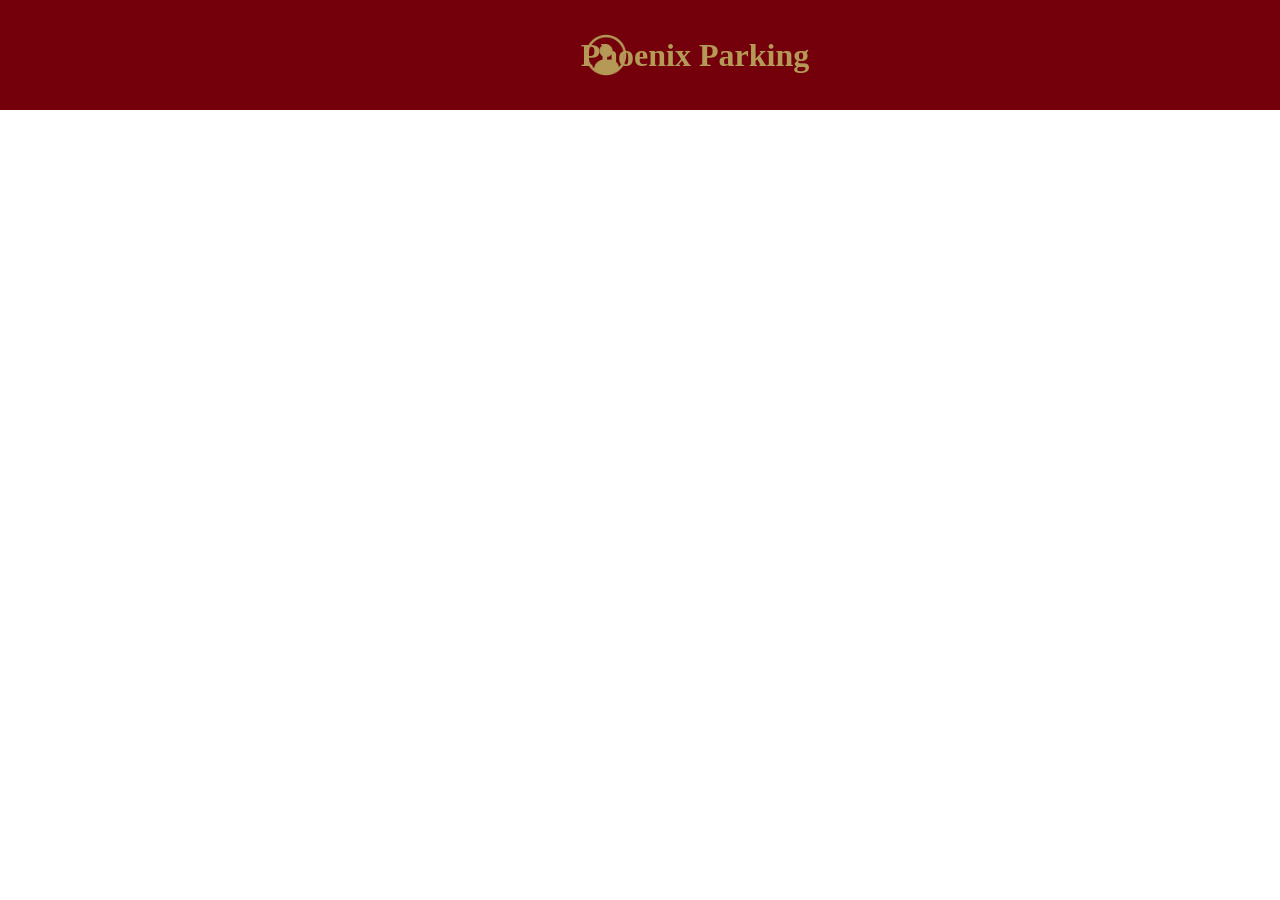
==== settings.html @ e231a71f "made the main settings area" ====
<!DOCTYPE html>
<html lang="en">
<head>
    <meta charset="UTF-8">
    <title>Account Settings</title>
    <link rel="stylesheet" href="main.css" type="text/css">
</head>
<body>
    <div class="header">
        <img onclick="window.location.href = 'settings.html'" src="assets/user-account-icon-for-your-design-only-free-png(1).png" alt="Account Settings" class="icon">
        <h1>Phoenix Parking</h1>
    </div>
</body>
</html>
---- main.css ----
@font-face {
    font-family: 'Minion';
    src: url('assets/fonts/Minion-Regular.otf') format('opentype');
    font-weight: normal;
}

@font-face {
    font-family: 'Minion';
    src: url('assets/fonts/Minion-Bold.otf') format('opentype');
    font-weight: bold;
}

html, body{
    margin: 0;
    padding: 0;
    overflow: hidden;
    height: 100%;
}

body {
    font-family: 'Minion', serif;
}

.icon{
    transform: translateX(100%);
    cursor: pointer;
    width: 50px;
    height: 50px;
}

.header h1 {
    margin: 0;
    text-align: center;
}

.header {
    background-color: #73000a;
    color: #b59a57;
    padding: 30px;
    position: fixed;
    top: 0;
    left: 0;
    width: 100%;
    z-index: 1001;

    display: flex;
    justify-content: center;
    align-items: center;
}

#map {
    height: 100vh;
    width: 100%;
}

.map img {
    max-width: 100%;
    max-height: 100%;
    object-fit: contain;
    border: 2px solid #ccc;
    border-radius: 8px;
}

/*for the side bar*/
#sidebar {
    position: fixed;
    top: 0;
    left: -400px; /* hidden by default */
    width: 300px;
    height: 100vh;
    background: #73000a; /* Elon maroon */
    color: white;
    padding: 35px;
    transition: left 0.3s ease;
    z-index: 999;
    overflow-y: auto;
    font-family: 'Minion', serif;
}

/*for the side bar*/
#sidebar.open {
    left: 0;
}

.sidebar-header {
    display: flex;
    justify-content: space-between;
    align-items: center;
}

.sidebar-section {
    margin-top: 20px;
}

.sidebar-section h3 {
    margin-bottom: 10px;
    font-size: 20px;
}

label {
    display: block;
    margin-top: 10px;
    font-size: 14px;
}

select, input, button {
    width: 100%;
    padding: 8px;
    margin-top: 5px;
    border-radius: 6px;
    border: none;
}

button {
    background: #b59a57; /* Elon gold */
    color: #4A2C2A;
    font-weight: bold;
    cursor: pointer;
}

.floating-btn {
    position: fixed;
    top: 100px;
    /*left: 5px;*/
    background: #73000a;
    color: white;
    border: none;
    padding: 12px 16px;
    border-radius: 8px;
    cursor: pointer;
    z-index: 1000;
    font-size: 20px;
}

hr{
    background-color: #73000a;
    border: none;
    height: 10%;
}
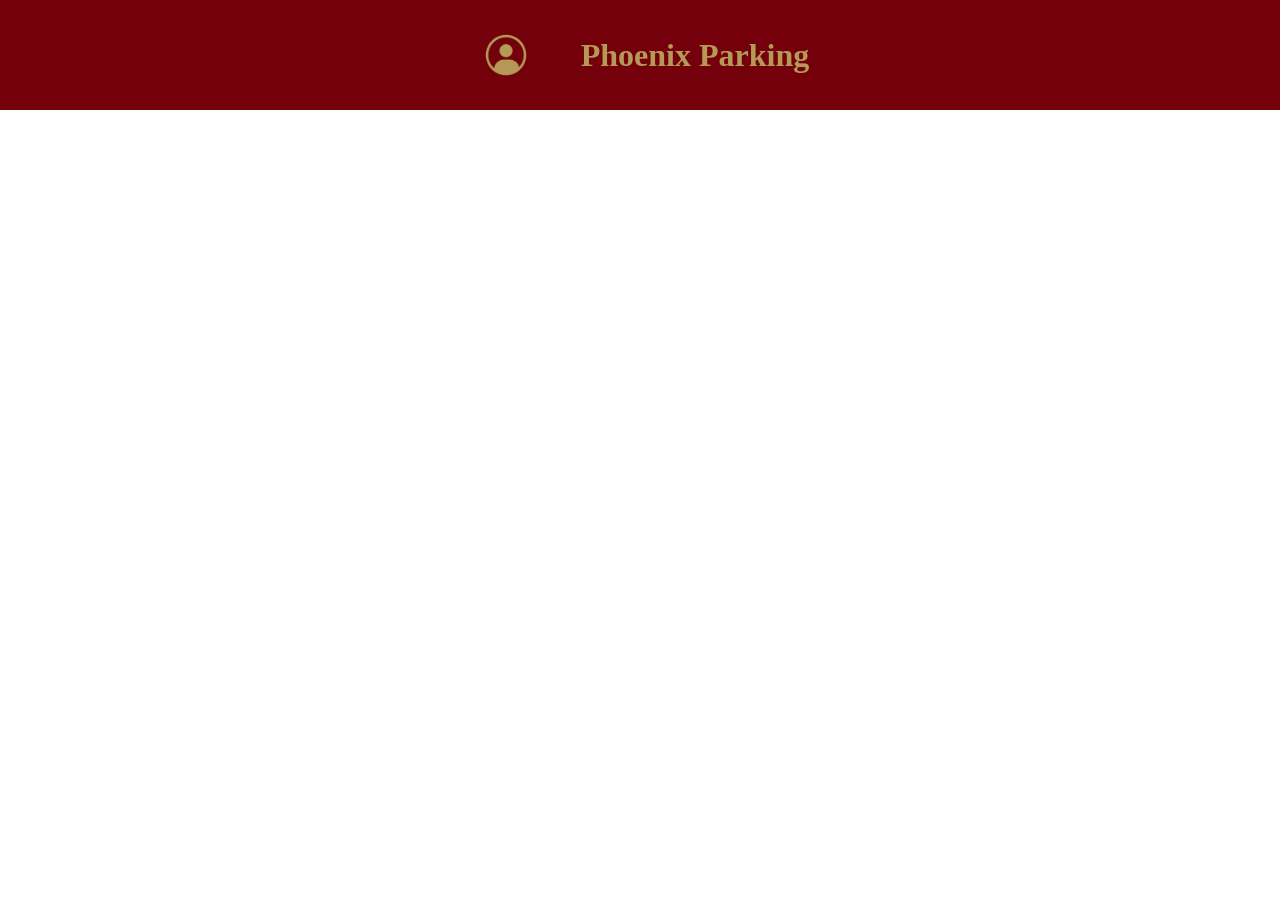
==== commit f5d1d780: "basic function of transtioning from one place to another is working" ====
--- a/settings.html
+++ b/settings.html
@@ -4,10 +4,11 @@
     <meta charset="UTF-8">
     <title>Account Settings</title>
     <link rel="stylesheet" href="main.css" type="text/css">
+    <link rel="stylesheet" href="settings.css" type="text/css">
 </head>
 <body>
     <div class="header">
-        <img onclick="window.location.href = 'settings.html'" src="assets/user-account-icon-for-your-design-only-free-png(1).png" alt="Account Settings" class="icon">
+        <img onclick="window.location.href = 'index.html'" src="assets/user-account-icon-for-your-design-only-free-png(1).png" alt="Account Settings" class="icon_settings">
         <h1>Phoenix Parking</h1>
     </div>
 </body>
--- a/settings.css
+++ b/settings.css
@@ -0,0 +1,6 @@
+.icon_settings{
+    transform: translateX(-100%);
+    cursor: pointer;
+    width: 50px;
+    height: 50px;
+}
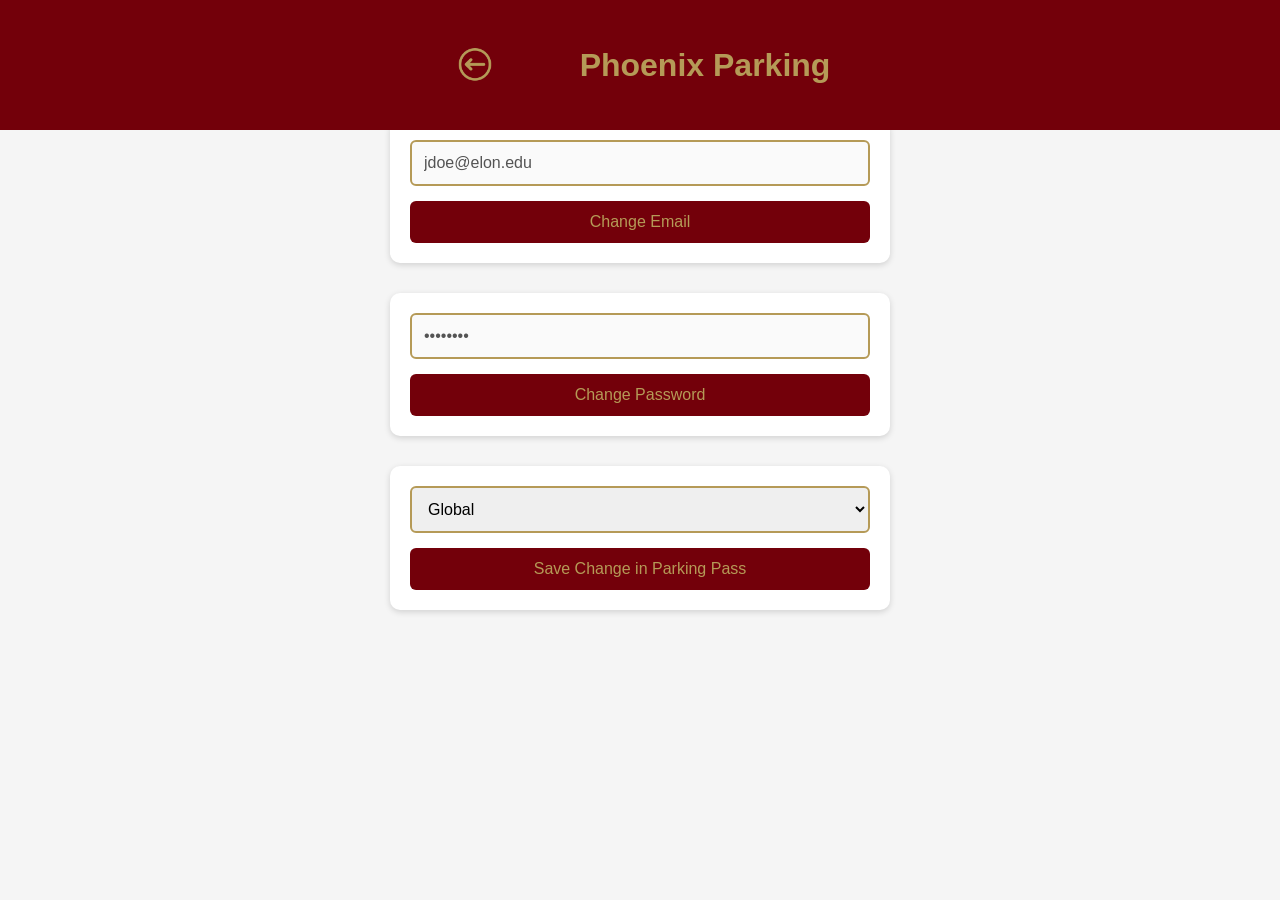
==== commit ce08d981: "did the basic skeltion and deisin of the code. now to just add the js" ====
--- a/settings.html
+++ b/settings.html
@@ -3,13 +3,40 @@
 <head>
     <meta charset="UTF-8">
     <title>Account Settings</title>
-    <link rel="stylesheet" href="main.css" type="text/css">
     <link rel="stylesheet" href="settings.css" type="text/css">
 </head>
 <body>
+<!--header-->
     <div class="header">
-        <img onclick="window.location.href = 'index.html'" src="assets/user-account-icon-for-your-design-only-free-png(1).png" alt="Account Settings" class="icon_settings">
+        <img onclick="window.location.href = 'index.html'" src="assets/logo-3009510836(1).png" alt="Account Settings" class="icon_settings">
         <h1>Phoenix Parking</h1>
+    </div>
+
+<!--    main settings div-->
+    <div class="settings">
+<!--        email section-->
+        <div class="email">
+            <input type="email" id="email" value="jdoe@elon.edu" disabled>
+            <button id="changeEmail">Change Email</button>
+        </div>
+
+<!--        password Section-->
+        <div class="password">
+            <input type="password" id="password" value="Password" disabled>
+            <button id="changePassword">Change Password</button>
+        </div>
+
+<!--        current pass section-->
+        <div class="current_pass">
+            <select id="current_pass">
+                <option>Global</option>
+                <option>McMichael</option>
+                <option>Colonnades</option>
+                <option>Historic</option>
+                <option>Crest</option>
+            </select>
+            <button id="save_pass">Save Change in Parking Pass</button>
+        </div>
     </div>
 </body>
 </html>
--- a/settings.css
+++ b/settings.css
@@ -1,6 +1,89 @@
+/*header section*/
+.header h1 {
+    margin: 0;
+    text-align: center;
+}
+
+.header {
+    background-color: #73000a;
+    color: #b59a57;
+    padding: 30px;
+    position: fixed;
+    top: 0;
+    left: 0;
+    width: 100%;
+    z-index: 1001;
+
+    display: flex;
+    justify-content: center;
+    align-items: center;
+}
+
 .icon_settings{
     transform: translateX(-100%);
     cursor: pointer;
-    width: 50px;
-    height: 50px;
+    width: 70px;
+    height: 70px;
+}
+
+/* Prevent page scroll behind fixed header */
+html, body {
+    margin: 0;
+    padding: 0;
+    background-color: #f5f5f5;
+    font-family: Arial, sans-serif;
+}
+
+/* Push content below your fixed header */
+.settings {
+    margin-top: 120px; /* adjust if your header is taller/shorter */
+    display: flex;
+    flex-direction: column;
+    gap: 30px;
+    width: 90%;
+    max-width: 500px;
+    margin-left: auto;
+    margin-right: auto;
+}
+
+/* Each section (email, password, pass selector) */
+.settings > div {
+    background: white;
+    padding: 20px;
+    border-radius: 10px;
+    box-shadow: 0 2px 6px rgba(0,0,0,0.15);
+    display: flex;
+    flex-direction: column;
+    gap: 15px;
+}
+
+/* Inputs */
+.settings input,
+.settings select {
+    padding: 12px;
+    border: 2px solid #b59a57;
+    border-radius: 6px;
+    font-size: 16px;
+    outline: none;
+}
+
+.settings input:focus,
+.settings select:focus {
+    border-color: #73000a;
+}
+
+/* Buttons */
+.settings button {
+    padding: 12px;
+    background-color: #73000a;
+    color: #b59a57;
+    border: none;
+    border-radius: 6px;
+    font-size: 16px;
+    cursor: pointer;
+    transition: 0.2s ease;
+}
+
+.settings button:hover {
+    background-color: #8c1d40;
 }
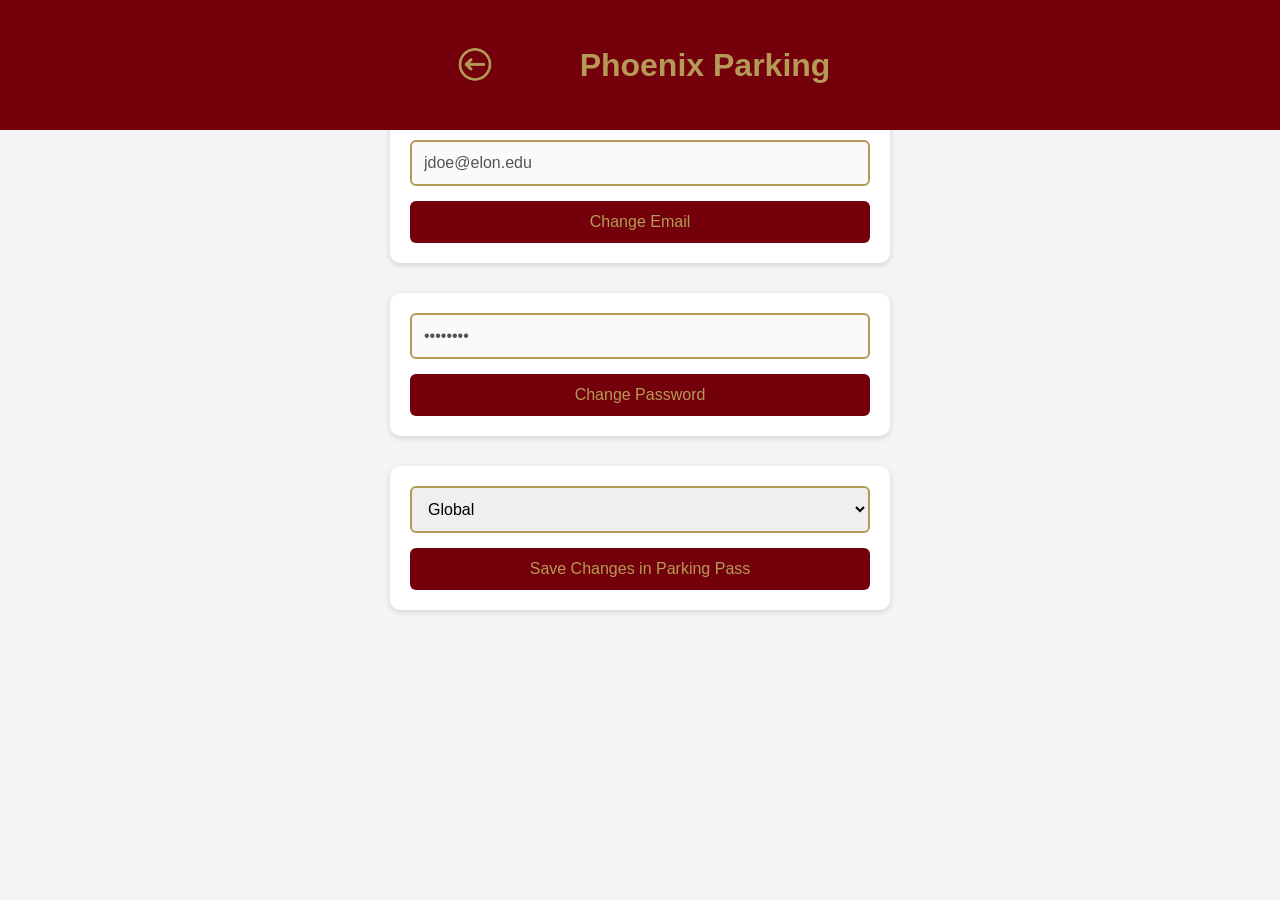
==== commit d144f245: "did the settings part of the code" ====
--- a/settings.html
+++ b/settings.html
@@ -35,8 +35,9 @@
                 <option>Historic</option>
                 <option>Crest</option>
             </select>
-            <button id="save_pass">Save Change in Parking Pass</button>
+            <button id="save_pass">Save Changes in Parking Pass</button>
         </div>
     </div>
+<script src="settings.js"></script>
 </body>
 </html>
